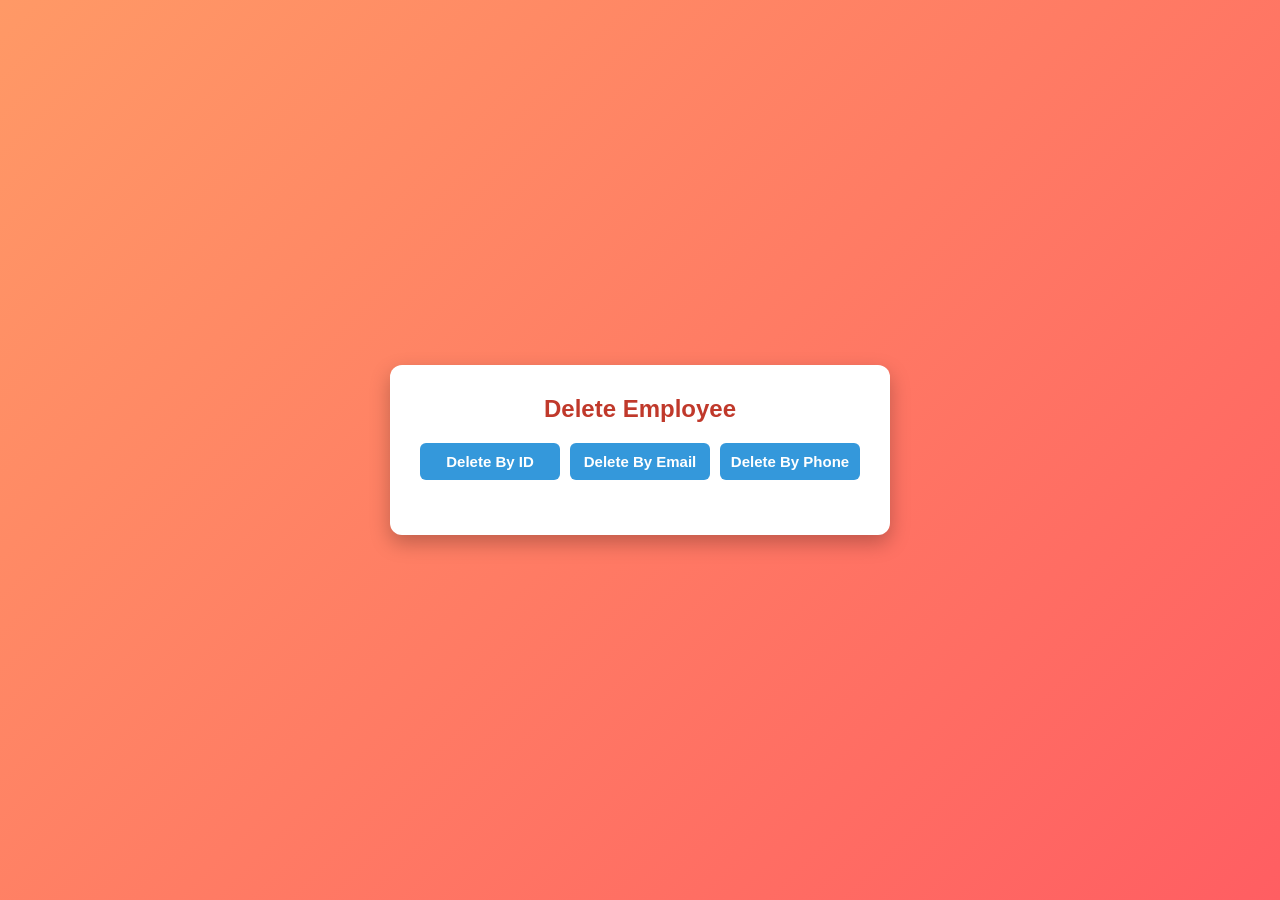
==== src/main/webapp/delete.html @ 696163ed "Completed student management system with all crud operation." ====
<!DOCTYPE html>
<html lang="en">
<head>
<meta charset="UTF-8">
<meta name="viewport" content="width=device-width, initial-scale=1.0">
<title>Delete Employee</title>

<style>
* {
	margin: 0;
	padding: 0;
	box-sizing: border-box;
	font-family: Arial, Helvetica, sans-serif;
}

body {
	height: 100vh;
	display: flex;
	justify-content: center;
	align-items: center;
	background: linear-gradient(135deg, #ff9966, #ff5e62);
}

.container {
	width: 500px;
	background: #fff;
	padding: 30px;
	border-radius: 12px;
	box-shadow: 0 8px 20px rgba(0, 0, 0, 0.25);
	text-align: center;
}

h2 {
	color: #c0392b;
	margin-bottom: 20px;
}

.button-group {
	display: flex;
	gap: 10px;
	margin-bottom: 25px;
}

.option-btn {
	flex: 1;
	padding: 10px;
	border: none;
	border-radius: 6px;
	background: #3498db;
	color: white;
	font-size: 15px;
	font-weight: bold;
	cursor: pointer;
	transition: .3s;
}

.option-btn:hover {
	background: #2980b9;
}

#deleteForm {
	display: none;
}

label {
	display: block;
	text-align: left;
	margin-bottom: 6px;
	font-weight: bold;
	color: #333;
}

input {
	width: 100%;
	padding: 10px;
	border: 1px solid #ccc;
	border-radius: 6px;
	font-size: 15px;
	margin-bottom: 20px;
	outline: none;
}

input:focus {
	border-color: #3498db;
}

.action-buttons {
	display: flex;
	gap: 10px;
}

.delete-btn, .back-btn {
	flex: 1;
	padding: 10px;
	border: none;
	border-radius: 6px;
	color: white;
	font-size: 16px;
	font-weight: bold;
	cursor: pointer;
	transition: .3s;
}

.delete-btn {
	background: #e74c3c;
}

.delete-btn:hover {
	background: #c0392b;
}

.back-btn {
	background: #2ecc71;
}

.back-btn:hover {
	background: #27ae60;
}
</style>

<script>
	function showInput(type) {

		document.getElementById("deleteForm").style.display = "block";

		let label = document.getElementById("inputLabel");
		let input = document.getElementById("inputValue");
		let hidden = document.getElementById("deleteType");

		hidden.value = type;
		input.value = "";

		if (type == "id") {
			label.innerHTML = "Enter Employee ID";
			input.type = "number";
			input.placeholder = "Enter Employee ID";
		} else if (type == "email") {
			label.innerHTML = "Enter Employee Email";
			input.type = "email";
			input.placeholder = "Enter Employee Email";
		} else {
			label.innerHTML = "Enter Employee Phone Number";
			input.type = "text";
			input.placeholder = "Enter Employee Phone Number";
		}

	}
</script>

</head>

<body>

	<div class="container">

		<h2>Delete Employee</h2>

		<div class="button-group">

			<button type="button" class="option-btn" onclick="showInput('id')">
				Delete By ID</button>

			<button type="button" class="option-btn" onclick="showInput('email')">
				Delete By Email</button>

			<button type="button" class="option-btn" onclick="showInput('phone')">
				Delete By Phone</button>

		</div>

		<form id="deleteForm" action="delete" method="post">

			<input type="hidden" id="deleteType" name="deleteType"> <label
				id="inputLabel"></label> <input type="text" id="inputValue"
				name="value" required>

			<div class="action-buttons">


				<button type="button" class="back-btn"
					onclick="location.href='index.html'">Go Back</button>
				<button type="submit" class="delete-btn">Delete Employee</button>

			</div>

		</form>

	</div>

</body>
</html>
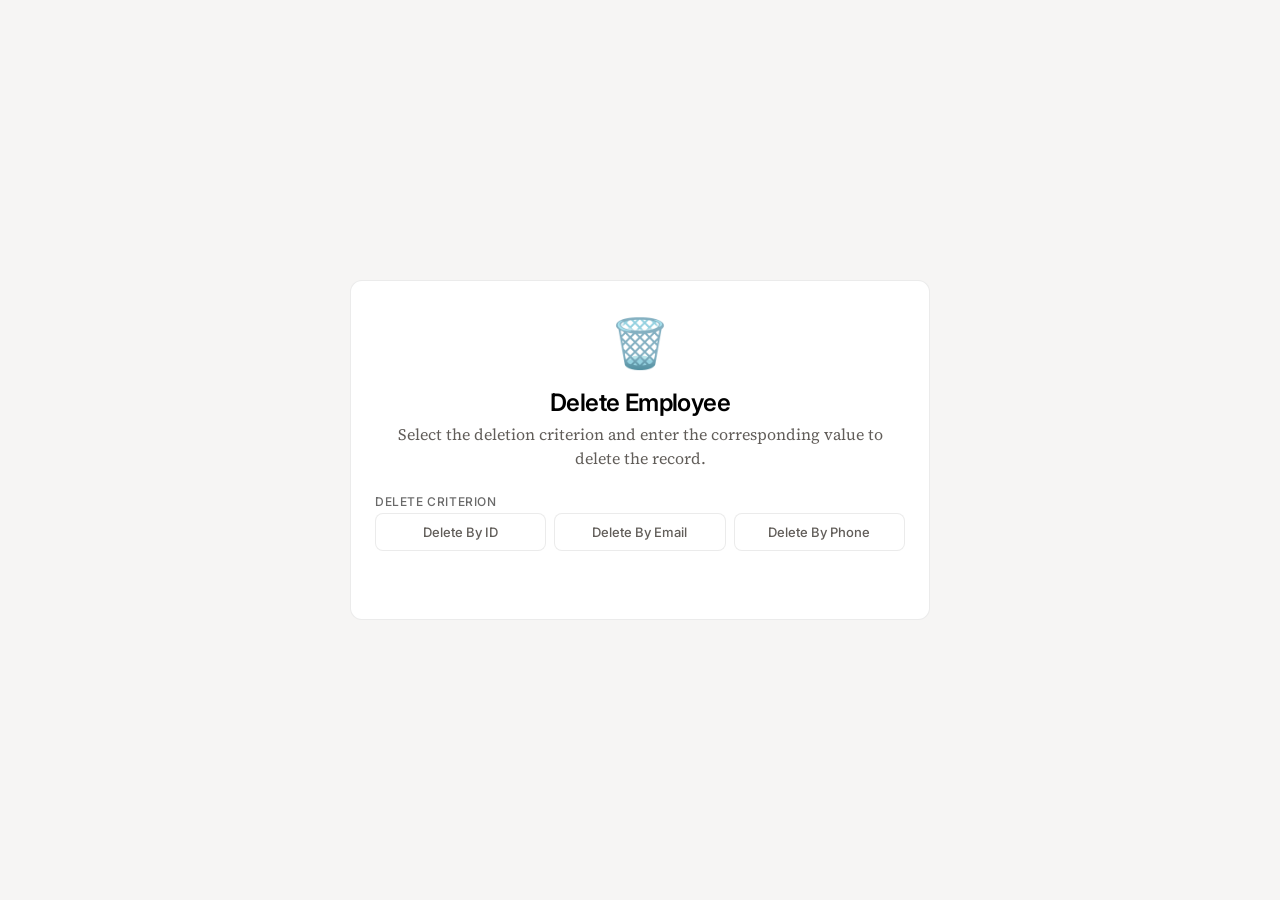
==== commit 7945e35f: "style: redesign delete.html to align with Notion-style layout" ====
--- a/src/main/webapp/delete.html
+++ b/src/main/webapp/delete.html
@@ -1,127 +1,13 @@
-
 <!DOCTYPE html>
 <html lang="en">
 <head>
 <meta charset="UTF-8">
 <meta name="viewport" content="width=device-width, initial-scale=1.0">
 <title>Delete Employee</title>
-
-<style>
-* {
-	margin: 0;
-	padding: 0;
-	box-sizing: border-box;
-	font-family: Arial, Helvetica, sans-serif;
-}
-
-body {
-	height: 100vh;
-	display: flex;
-	justify-content: center;
-	align-items: center;
-	background: linear-gradient(135deg, #ff9966, #ff5e62);
-}
-
-.container {
-	width: 500px;
-	background: #fff;
-	padding: 30px;
-	border-radius: 12px;
-	box-shadow: 0 8px 20px rgba(0, 0, 0, 0.25);
-	text-align: center;
-}
-
-h2 {
-	color: #c0392b;
-	margin-bottom: 20px;
-}
-
-.button-group {
-	display: flex;
-	gap: 10px;
-	margin-bottom: 25px;
-}
-
-.option-btn {
-	flex: 1;
-	padding: 10px;
-	border: none;
-	border-radius: 6px;
-	background: #3498db;
-	color: white;
-	font-size: 15px;
-	font-weight: bold;
-	cursor: pointer;
-	transition: .3s;
-}
-
-.option-btn:hover {
-	background: #2980b9;
-}
-
-#deleteForm {
-	display: none;
-}
-
-label {
-	display: block;
-	text-align: left;
-	margin-bottom: 6px;
-	font-weight: bold;
-	color: #333;
-}
-
-input {
-	width: 100%;
-	padding: 10px;
-	border: 1px solid #ccc;
-	border-radius: 6px;
-	font-size: 15px;
-	margin-bottom: 20px;
-	outline: none;
-}
-
-input:focus {
-	border-color: #3498db;
-}
-
-.action-buttons {
-	display: flex;
-	gap: 10px;
-}
-
-.delete-btn, .back-btn {
-	flex: 1;
-	padding: 10px;
-	border: none;
-	border-radius: 6px;
-	color: white;
-	font-size: 16px;
-	font-weight: bold;
-	cursor: pointer;
-	transition: .3s;
-}
-
-.delete-btn {
-	background: #e74c3c;
-}
-
-.delete-btn:hover {
-	background: #c0392b;
-}
-
-.back-btn {
-	background: #2ecc71;
-}
-
-.back-btn:hover {
-	background: #27ae60;
-}
-</style>
+<link rel="stylesheet" href="css/style.css">
 
 <script>
-	function showInput(type) {
-
+	function showInput(type, btn) {
 		document.getElementById("deleteForm").style.display = "block";
 
 		let label = document.getElementById("inputLabel");
@@ -131,57 +17,61 @@
 		hidden.value = type;
 		input.value = "";
 
+		// Manage button active states
+		let buttons = document.querySelectorAll(".options-grid .option-btn");
+		buttons.forEach(function(b) {
+			b.classList.remove("selected");
+		});
+		if (btn) {
+			btn.classList.add("selected");
+		}
+
 		if (type == "id") {
 			label.innerHTML = "Enter Employee ID";
 			input.type = "number";
-			input.placeholder = "Enter Employee ID";
+			input.placeholder = "e.g. 1001";
 		} else if (type == "email") {
 			label.innerHTML = "Enter Employee Email";
 			input.type = "email";
-			input.placeholder = "Enter Employee Email";
+			input.placeholder = "e.g. john@company.com";
 		} else {
 			label.innerHTML = "Enter Employee Phone Number";
 			input.type = "text";
-			input.placeholder = "Enter Employee Phone Number";
+			input.placeholder = "e.g. +1234567890";
 		}
-
 	}
 </script>
-
 </head>
-
 <body>
 
-	<div class="container">
+	<div class="notion-card">
+		<div class="page-icon">🗑️</div>
+		<h2 style="text-align: center; margin-bottom: var(--spacing-4);">Delete Employee</h2>
+		<p class="editorial-intro" style="text-align: center; margin-bottom: var(--spacing-24);">
+			Select the deletion criterion and enter the corresponding value to delete the record.
+		</p>
 
-		<h2>Delete Employee</h2>
-
-		<div class="button-group">
-
-			<button type="button" class="option-btn" onclick="showInput('id')">
-				Delete By ID</button>
-
-			<button type="button" class="option-btn" onclick="showInput('email')">
-				Delete By Email</button>
-
-			<button type="button" class="option-btn" onclick="showInput('phone')">
-				Delete By Phone</button>
-
+		<div class="form-group">
+			<label>Delete Criterion</label>
+			<div class="options-grid">
+				<button type="button" class="option-btn" onclick="showInput('id', this)">Delete By ID</button>
+				<button type="button" class="option-btn" onclick="showInput('email', this)">Delete By Email</button>
+				<button type="button" class="option-btn" onclick="showInput('phone', this)">Delete By Phone</button>
+			</div>
 		</div>
 
-		<form id="deleteForm" action="delete" method="post">
+		<form id="deleteForm" action="delete" method="post" style="display: none; border-top: 1px solid var(--color-border); padding-top: var(--spacing-20); margin-top: var(--spacing-8);">
 
-			<input type="hidden" id="deleteType" name="deleteType"> <label
-				id="inputLabel"></label> <input type="text" id="inputValue"
-				name="value" required>
+			<input type="hidden" id="deleteType" name="deleteType"> 
+			
+			<div class="form-group" style="margin-bottom: var(--spacing-24);">
+				<label id="inputLabel"></label> 
+				<input type="text" id="inputValue" name="value" required>
+			</div>
 
-			<div class="action-buttons">
-
-
-				<button type="button" class="back-btn"
-					onclick="location.href='index.html'">Go Back</button>
-				<button type="submit" class="delete-btn">Delete Employee</button>
-
+			<div class="button-group">
+				<button type="button" class="btn-outline" onclick="location.href='index.html'">Go Back</button>
+				<button type="submit" class="btn-danger">Delete Employee</button>
 			</div>
 
 		</form>
--- a/src/main/webapp/css/style.css
+++ b/src/main/webapp/css/style.css
@@ -0,0 +1,398 @@
+@import url('https://fonts.googleapis.com/css2?family=Inter:wght@400;500;600;700&family=Source+Serif+4:ital,opsz,wght@0,8..60,400..700;1,8..60,400..700&display=swap');
+
+:root {
+  /* Colors */
+  --color-notion-blue: #0075de;
+  --color-paper-warmth: #f6f5f4;
+  --color-pure-white: #ffffff;
+  --color-ink-black: #000000;
+  --color-charcoal: #111111;
+  --color-stone: #757575;
+  --color-graphite: #615d59;
+  --color-slate: #696969;
+  --color-sky-tint: #e6f3fe;
+  --color-marigold: #ffb110;
+  --color-coral: #f64932;
+  --color-saffron: #e89d01;
+  --color-vermillion: #e32d14;
+  --color-mocha: #b18164;
+  --color-signal-blue: #097fe8;
+  --color-sky-wash: #62aef0;
+  --color-midnight-ink: #02093a;
+  --color-border: rgba(0, 0, 0, 0.08);
+  --color-border-hover: rgba(0, 0, 0, 0.16);
+
+  /* Typography Fonts */
+  --font-notioninter: 'Inter', ui-sans-serif, system-ui, -apple-system, BlinkMacSystemFont, "Segoe UI", Roboto, sans-serif;
+  --font-lyon-text: 'Source Serif 4', Georgia, serif;
+
+  /* Spacing */
+  --spacing-4: 4px;
+  --spacing-8: 8px;
+  --spacing-12: 12px;
+  --spacing-16: 16px;
+  --spacing-20: 20px;
+  --spacing-24: 24px;
+  --spacing-28: 28px;
+  --spacing-32: 32px;
+  --spacing-36: 36px;
+  --spacing-64: 64px;
+  --spacing-80: 80px;
+
+  /* Radii */
+  --radius-small: 4px;
+  --radius-buttons: 8px;
+  --radius-cards: 12px;
+  --radius-pills: 9999px;
+}
+
+/* Base resets & document configuration */
+* {
+  margin: 0;
+  padding: 0;
+  box-sizing: border-box;
+  font-family: var(--font-notioninter);
+}
+
+body {
+  background-color: var(--color-paper-warmth);
+  color: var(--color-charcoal);
+  min-height: 100vh;
+  display: flex;
+  justify-content: center;
+  align-items: center;
+  padding: var(--spacing-20);
+  -webkit-font-smoothing: antialiased;
+  -moz-osx-font-smoothing: grayscale;
+}
+
+/* Typography styles with Notion spacing/letter-spacing metrics */
+h1, h2, h3, h4 {
+  color: var(--color-ink-black);
+  font-weight: 600;
+}
+
+h1 {
+  font-size: 32px;
+  line-height: 1.15;
+  letter-spacing: -0.035em;
+  margin-bottom: var(--spacing-12);
+}
+
+h2 {
+  font-size: 24px;
+  line-height: 1.25;
+  letter-spacing: -0.025em;
+  margin-bottom: var(--spacing-8);
+}
+
+h3 {
+  font-size: 18px;
+  line-height: 1.3;
+  letter-spacing: -0.015em;
+  margin-bottom: var(--spacing-8);
+}
+
+p, .body-text {
+  font-size: 15px;
+  line-height: 1.5;
+  color: var(--color-graphite);
+}
+
+.editorial-intro {
+  font-family: var(--font-lyon-text);
+  font-size: 16px;
+  line-height: 1.5;
+  color: var(--color-graphite);
+  margin-bottom: var(--spacing-24);
+}
+
+/* Main layouts and cards */
+.notion-card {
+  background-color: var(--color-pure-white);
+  border: 1px solid var(--color-border);
+  border-radius: var(--radius-cards);
+  padding: var(--spacing-32) var(--spacing-24);
+  width: 100%;
+  max-width: 580px;
+  transition: border-color 0.2s ease;
+}
+
+.notion-card-wide {
+  max-width: 960px;
+}
+
+.page-icon {
+  font-size: 48px;
+  margin-bottom: var(--spacing-16);
+  text-align: center;
+  user-select: none;
+}
+
+/* Notion interactive buttons */
+.btn-primary {
+  display: inline-flex;
+  justify-content: center;
+  align-items: center;
+  width: 100%;
+  background-color: var(--color-notion-blue);
+  color: var(--color-pure-white);
+  font-size: 14px;
+  font-weight: 500;
+  padding: 10px 18px;
+  border: none;
+  border-radius: var(--radius-buttons);
+  cursor: pointer;
+  transition: background-color 0.15s ease, transform 0.1s ease;
+}
+
+.btn-primary:hover {
+  background-color: #0060b9;
+}
+
+.btn-primary:active {
+  transform: translateY(1px);
+}
+
+.btn-ghost-cta {
+  display: inline-flex;
+  justify-content: center;
+  align-items: center;
+  width: 100%;
+  background-color: var(--color-sky-tint);
+  color: var(--color-notion-blue);
+  font-size: 14px;
+  font-weight: 500;
+  padding: 10px 18px;
+  border: none;
+  border-radius: var(--radius-buttons);
+  cursor: pointer;
+  transition: background-color 0.15s ease, transform 0.1s ease;
+}
+
+.btn-ghost-cta:hover {
+  background-color: #d0e8fc;
+}
+
+.btn-ghost-cta:active {
+  transform: translateY(1px);
+}
+
+.btn-outline {
+  display: inline-flex;
+  justify-content: center;
+  align-items: center;
+  width: 100%;
+  background-color: transparent;
+  color: var(--color-ink-black);
+  opacity: 0.9;
+  font-size: 14px;
+  font-weight: 500;
+  padding: 10px 18px;
+  border: 1px solid var(--color-border);
+  border-radius: var(--radius-buttons);
+  cursor: pointer;
+  transition: background-color 0.15s ease, border-color 0.15s ease;
+}
+
+.btn-outline:hover {
+  background-color: rgba(0, 0, 0, 0.02);
+  border-color: var(--color-border-hover);
+}
+
+.btn-danger {
+  display: inline-flex;
+  justify-content: center;
+  align-items: center;
+  width: 100%;
+  background-color: #fdebeb;
+  color: var(--color-coral);
+  font-size: 14px;
+  font-weight: 500;
+  padding: 10px 18px;
+  border: 1px solid rgba(246, 73, 50, 0.2);
+  border-radius: var(--radius-buttons);
+  cursor: pointer;
+  transition: background-color 0.15s ease;
+}
+
+.btn-danger:hover {
+  background-color: #fbd5d5;
+}
+
+/* Pill status tags */
+.pill {
+  display: inline-flex;
+  align-items: center;
+  justify-content: center;
+  font-size: 12px;
+  font-weight: 500;
+  padding: 3px 8px;
+  border-radius: var(--radius-pills);
+  line-height: 1;
+}
+
+.pill-active {
+  background-color: #e2f5e9;
+  color: #13783e;
+}
+
+.pill-inactive {
+  background-color: #fdebeb;
+  color: #c93b3b;
+}
+
+.pill-amber {
+  background-color: #fff6e0;
+  color: #b27b00;
+}
+
+/* Forms styling */
+.form-group {
+  display: flex;
+  flex-direction: column;
+  margin-bottom: var(--spacing-16);
+  text-align: left;
+}
+
+.form-group label {
+  font-size: 12px;
+  font-weight: 500;
+  color: var(--color-slate);
+  margin-bottom: var(--spacing-4);
+  text-transform: uppercase;
+  letter-spacing: 0.05em;
+}
+
+input, select, textarea {
+  width: 100%;
+  padding: 8px 12px;
+  border: 1px solid var(--color-border);
+  border-radius: var(--radius-buttons);
+  font-size: 14px;
+  color: var(--color-charcoal);
+  background-color: #fafafa;
+  outline: none;
+  transition: border-color 0.15s ease, background-color 0.15s ease, box-shadow 0.15s ease;
+}
+
+input:focus, select:focus, textarea:focus {
+  border-color: var(--color-notion-blue);
+  background-color: var(--color-pure-white);
+  box-shadow: 0 0 0 3px rgba(0, 117, 222, 0.1);
+}
+
+textarea {
+  resize: vertical;
+  min-height: 70px;
+}
+
+/* Grid system for fields and button groups */
+.form-row {
+  display: flex;
+  gap: var(--spacing-16);
+  margin-bottom: var(--spacing-16);
+}
+
+.form-row .form-group {
+  flex: 1;
+  margin-bottom: 0;
+}
+
+.button-group {
+  display: flex;
+  gap: var(--spacing-12);
+  margin-top: var(--spacing-24);
+}
+
+.button-group > * {
+  flex: 1;
+}
+
+/* Custom interactive grid panels (like select/update choices) */
+.options-grid {
+  display: grid;
+  grid-template-columns: repeat(auto-fit, minmax(110px, 1fr));
+  gap: var(--spacing-8);
+  margin-bottom: var(--spacing-20);
+}
+
+.option-btn {
+  padding: 10px;
+  border: 1px solid var(--color-border);
+  border-radius: var(--radius-buttons);
+  background-color: var(--color-pure-white);
+  color: var(--color-graphite);
+  font-weight: 500;
+  font-size: 13px;
+  cursor: pointer;
+  transition: all 0.15s ease;
+}
+
+.option-btn:hover {
+  background-color: #f7f7f7;
+  border-color: var(--color-border-hover);
+}
+
+.option-btn.selected {
+  background-color: var(--color-sky-tint) !important;
+  color: var(--color-notion-blue) !important;
+  border-color: rgba(0, 117, 222, 0.4) !important;
+  font-weight: 600;
+}
+
+/* Notion-style tables */
+.notion-table-container {
+  width: 100%;
+  overflow-x: auto;
+  border: 1px solid var(--color-border);
+  border-radius: var(--radius-cards);
+  background-color: var(--color-pure-white);
+  margin-bottom: var(--spacing-24);
+}
+
+.notion-table {
+  width: 100%;
+  border-collapse: collapse;
+  text-align: left;
+  font-size: 14px;
+}
+
+.notion-table th {
+  background-color: #fcfcfc;
+  color: var(--color-slate);
+  font-weight: 500;
+  padding: 12px 16px;
+  border-bottom: 1px solid var(--color-border);
+  text-transform: uppercase;
+  font-size: 11px;
+  letter-spacing: 0.08em;
+  user-select: none;
+}
+
+.notion-table td {
+  padding: 12px 16px;
+  border-bottom: 1px solid rgba(0, 0, 0, 0.04);
+  color: var(--color-charcoal);
+  vertical-align: middle;
+}
+
+.notion-table tr:last-child td {
+  border-bottom: none;
+}
+
+.notion-table tr:hover td {
+  background-color: rgba(0, 0, 0, 0.01);
+}
+
+/* Empty data state styling */
+.empty-state {
+  text-align: center;
+  padding: var(--spacing-36) var(--spacing-24);
+  color: var(--color-stone);
+}
+
+.empty-state-icon {
+  font-size: 32px;
+  margin-bottom: var(--spacing-8);
+}
